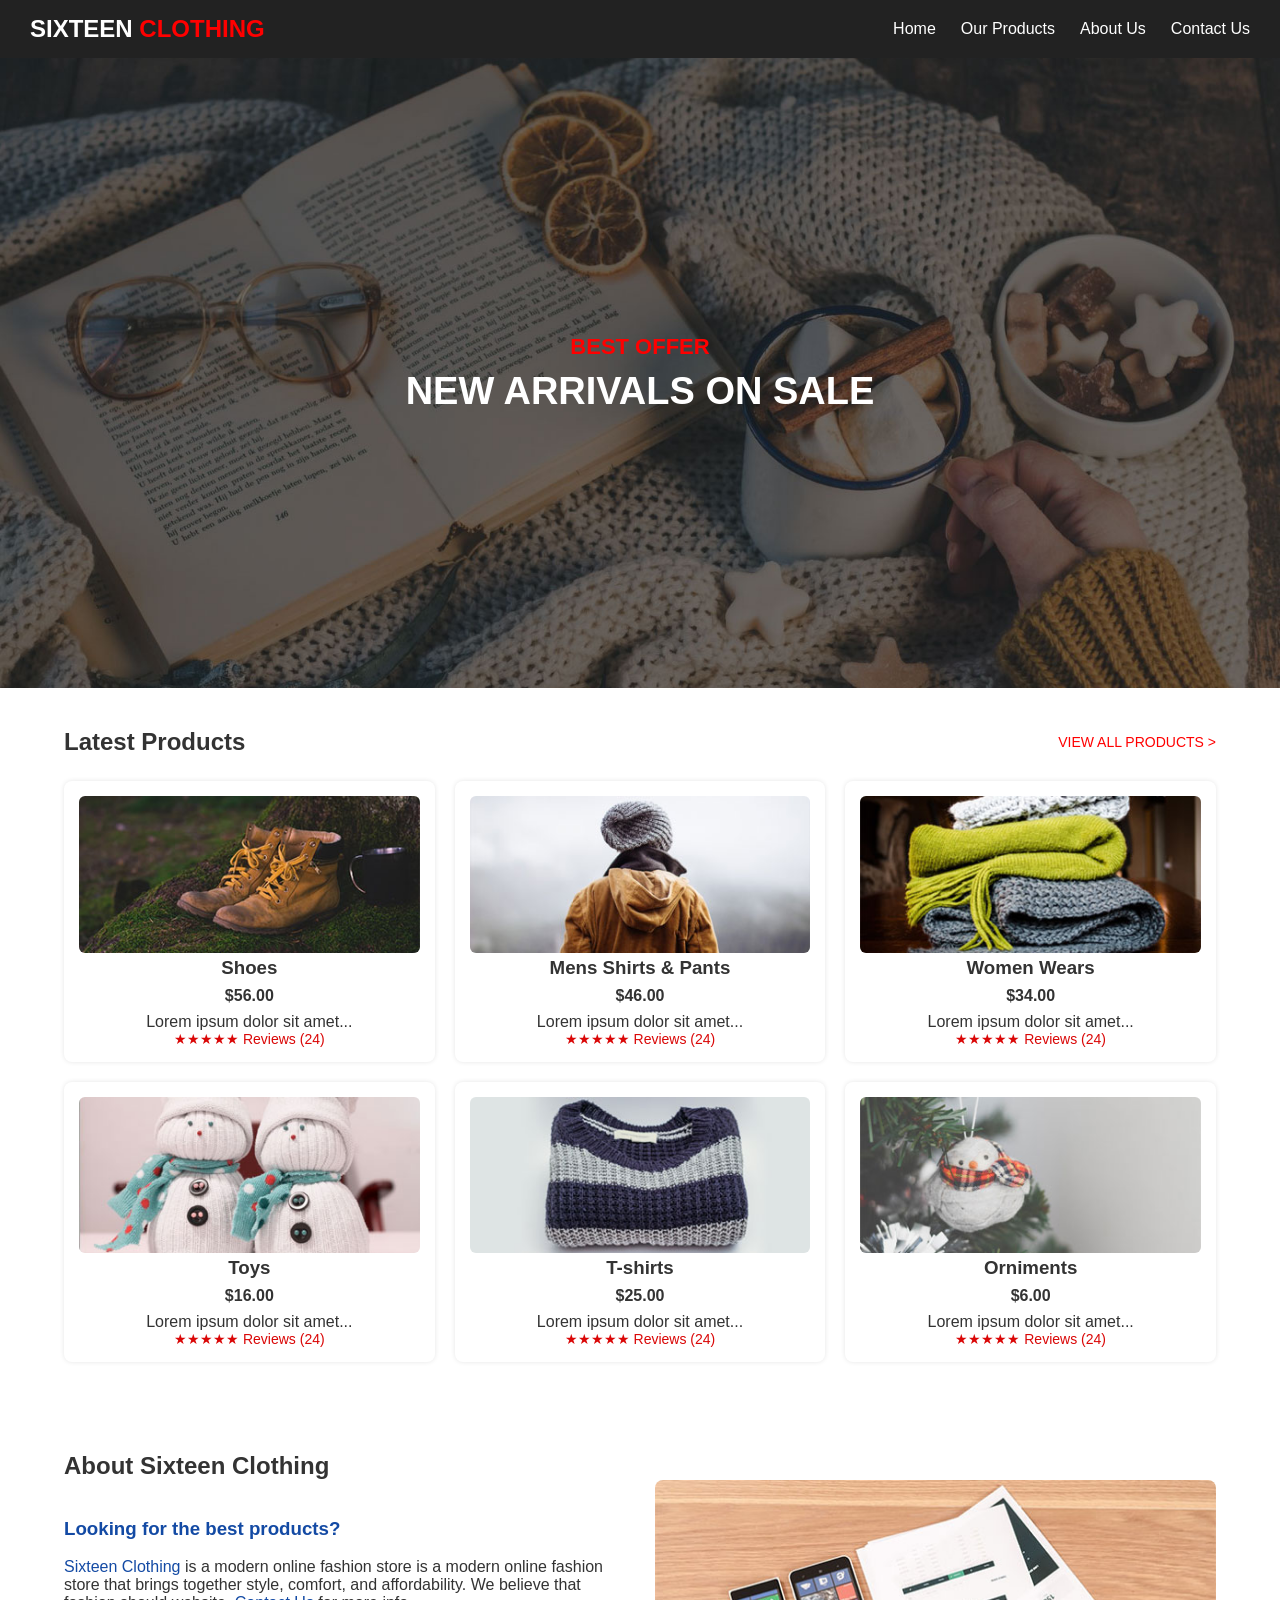
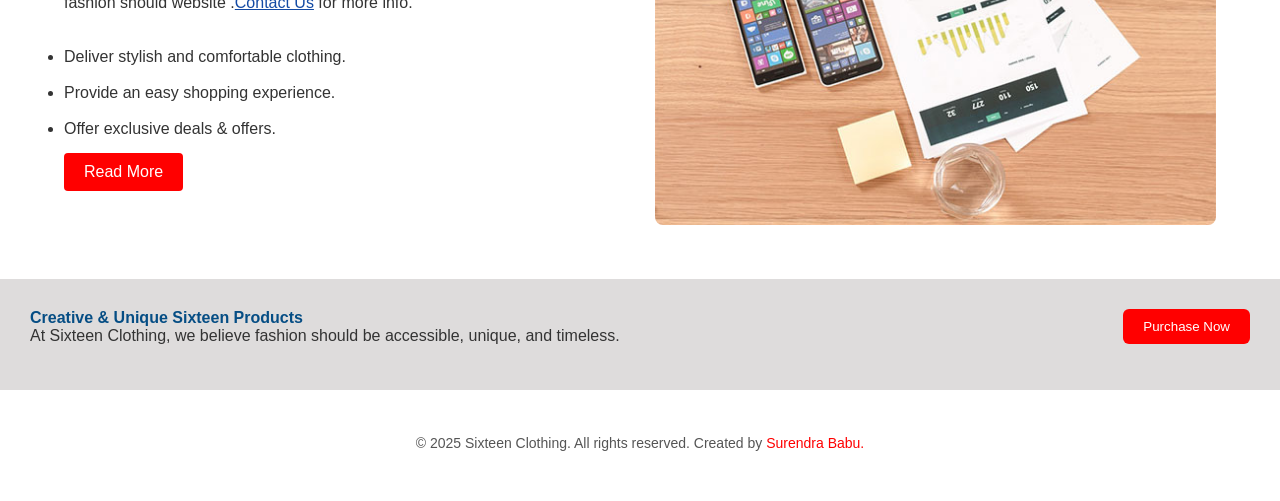
==== index.html @ 778c57d0 "project" ====
<!DOCTYPE html>
<html lang="en">
<head>
  <meta charset="UTF-8" />
  <meta name="viewport" content="width=device-width, initial-scale=1.0"/>
  <title>Ecommerce Project</title>
  <link rel="icon" type="image/x-icon" href="./Project images/logo.png">
  <link rel="stylesheet" href="index.css">
</head>
<body>
  <!-- Navbar -->
  <header class="navbar">
    <div class="container">
      <a href="#" class="logo">SIXTEEN <span style="color: red;">CLOTHING</span></a>
      <nav>
        <ul class="nav-links">
          <li><a href="index.html">Home</a></li>
          <li><a href="#our-products">Our Products</a></li>
          <li><a href="./about.html">About Us</a></li>
          <li><a href="./touch.html">Contact Us</a></li>
        </ul>
      </nav>
    </div>
  </header>

  <!-- Hero Section -->
  <section class="hero-slider">
    <div class="slide active" style="background-image: url('./Project images/big.jpg');">
      <div class="overlay">
        <h3 class="item1-text1">BEST OFFER</h3>
        <h1 class="item1-text2">NEW ARRIVALS ON SALE</h1>
      </div>
    </div>
  </section>

  <!-- Latest Products -->
  <section class="products">
    <div class="latest-view">
      <h2>Latest Products</h2>
      <a href="#" class="view-all">VIEW ALL PRODUCTS ></a>
    </div>

    <div class="cards" id="our-products">
      <div class="card">
        <a href="./shoes.html">
        <img src="./Project images/img1.jpg" alt=""></a>
        <h3>Shoes</h3>
        <p class="price">$56.00</p>
        <p>Lorem ipsum dolor sit amet...</p>
        <p class="review">★★★★★ Reviews (24)</p>
      </div>

      <div class="card">
        <a href="./mens.html">
        <img src="./Project images/product_02.jpg" alt=""></a>
        <h3>Mens Shirts & Pants</h3>
        <p class="price">$46.00</p>
        <p>Lorem ipsum dolor sit amet...</p>
        <p class="review">★★★★★ Reviews (24)</p>
      </div>

      <div class="card">
        <a href="./women.html">
        <img src="./Project images/product_03.jpg" alt=""></a>
        <h3>Women Wears</h3>
        <p class="price">$34.00</p>
        <p>Lorem ipsum dolor sit amet...</p>
        <p class="review">★★★★★ Reviews (24)</p>
      </div>

      <div class="card">
        <a href="./jewellries.html">
        <img src="./Project images/product_04.jpg" alt=""></a>
        <h3>Toys</h3>
        <p class="price">$16.00</p>
        <p>Lorem ipsum dolor sit amet...</p>
        <p class="review">★★★★★ Reviews (24)</p>
      </div>

      <div class="card">
        <a href="./jacket.html">
        <img src="./Project images/product_05.jpg" alt=""></a>
        <h3>T-shirts</h3>
        <p class="price">$25.00</p>
        <p>Lorem ipsum dolor sit amet...</p>
        <p class="review">★★★★★ Reviews (24)</p>
      </div>

      <div class="card">
        <img src="./Project images/product_06.jpg" alt="">
        <h3>Orniments</h3>
        <p class="price">$6.00</p>
        <p>Lorem ipsum dolor sit amet...</p>
        <p class="review">★★★★★ Reviews (24)</p>
      </div>
    </div>
  </section>

  <!-- About Section -->
  <section class="about">
    <h2>About Sixteen Clothing</h2>
    <div class="about-content">
      <div class="text">
                <h3 style="color: rgb(19, 74, 164);">Looking for the best products?</h3><br>
        <p><span style="color: rgb(19, 74, 164);">Sixteen Clothing</span> is a modern online fashion store is a modern online fashion store
        that brings together style, comfort, and affordability. We believe that fashion should website .<span><a href="" style="color:  rgb(19, 74, 164);;">Contact Us</a></span> for more info.</p><br><br>
        <ul>
          <li>Deliver stylish and comfortable clothing.</li><br>
          <li>Provide an easy shopping experience.</li><br>
          <li>Offer exclusive deals & offers.</li>
        </ul>
        <a href="#" class="btn">Read More</a>
      </div>
      <div class="image">
        <img src="./Project images/feature-image.jpg" alt="About Image">
      </div>
    </div>
  </section>

  <!-- Footer -->
  <footer class="end">
    <div class="footer-top">
      <p><b style="color: rgb(5, 77, 132);">Creative & Unique Sixteen Products</b><br>
      At Sixteen Clothing, we believe fashion should be accessible, unique, and timeless.</p>
      <button class="btn2">Purchase Now</button>
    </div>
</footer>
 <p class="foot">&copy; 2025 Sixteen Clothing. All rights reserved. Created by <span style="color: red; text-align: center; margin:;">Surendra Babu.</span></p>

  <script src="script.js"></script>
</body>
</html>
---- index.css ----
* {
  margin: 0;
  padding: 0;
  box-sizing: border-box;
}
body {
  font-family: Arial, sans-serif;
  color: #333;
  background: #fff;
}

/* Navbar */
.navbar {
  background: #222;
  padding: 15px 30px;
}
.container {
  display: flex;
  align-items: center;
  justify-content: space-between;
}
.logo {
  font-size: 24px;
  font-weight: bold;
  color: #fff;
  text-decoration: none;
}
.nav-links {
  display: flex;
  list-style: none;
}
.nav-links li {
  margin-left: 25px;
}
.nav-links a {
  color: white;
  text-decoration: none;
  transition: 0.3s;
}
.nav-links a:hover {
  color: red;
}

/* Hero */
.hero-slider {
  position: relative;
  width: 100%;
  height: 70vh;
  background: #000;
}
.slide {
  width: 100%;
  height: 100%;
  background-size: cover;
  background-position: center;
  display: flex;
  align-items: center;
  justify-content: center;
}
.overlay {
  text-align: center;
}
.item1-text1 {
  font-size: 22px;
  font-weight: bold;
  color: red;
}
.item1-text2 {
  font-size: 38px;
  font-weight: bold;
  color: white;
  margin-top: 10px;
}

/* Products */
.products {
  padding: 40px 5%;
}
.latest-view {
  display: flex;
  justify-content: space-between;
  align-items: center;
  margin-bottom: 25px;
}
.latest-view h2 {
  font-size: 24px;
}
.view-all {
  color: red;
  font-size: 14px;
  text-decoration: none;
}
.cards {
  display: grid;
  grid-template-columns: repeat(auto-fit, minmax(250px, 1fr));
  gap: 20px;
}
.card {
  text-align: center;
  padding: 15px;
  box-shadow: 0px 0px 5px rgba(0,0,0,0.1);
  border-radius: 8px;
  transition: 0.3s;
  background: #fff;
}
.card:hover {
  border: 1px solid red;
  transform: translateY(-5px);
}
.card img {
  width: 100%;
  border-radius: 6px;
}
.price {
  font-weight: bold;
  margin: 8px 0;
}
.review {
  color: #da0707;
  font-size: 14px;
}

/* About */
.about {
  padding: 50px 5%;
}
.about-content {
  display: flex;
  flex-wrap: wrap;
  gap: 30px;
  align-items: center;
}
.about .text {
  flex: 1 1 350px;
}
.about .image {
  flex: 1 1 350px;
}
.about img {
  width: 100%;
  border-radius: 8px;
}
.btn {
  display: inline-block;
  margin-top: 15px;
  padding: 10px 20px;
  background: red;
  color: #fff;
  border-radius: 4px;
  text-decoration: none;
}

/* Footer */
.end {
  background: #dedcdc;
  spacing: 30px;
  padding: 30px;
}
.btn2 {
  /* margin-top: 10px; */
  padding: 10px 20px;
  background: red;
  color: #fff;
  border: none;
  border-radius: 6px;
  cursor: pointer;
}
.foot {
  margin-top: 45px;
  font-size: 14px;
  color: #555;
  margin-bottom: 50px;
  text-align: center;
}

/* Responsive */
/* @media (max-width: 992px) {
  .hero-slider { height: 50vh; }
  .item1-text2 { font-size: 28px; }
}
@media (max-width: 768px) {
  .container { flex-direction: column; }
  .nav-links { flex-direction: column; margin-top: 10px; }
}
@media (max-width: 600px) {
  .hero-slider { height: 40vh; }
  .item1-text1 { font-size: 18px; }
  .item1-text2 { font-size: 22px; }
} */
.cards {
  display: grid;
  gap: 20px;
}

/* Desktop / Laptop → 3 cards per row */
@media (min-width: 992px) {
  .cards {
    grid-template-columns: repeat(3, 1fr);
  }
}

/* Tablet → 2 cards per row */
@media (min-width: 600px) and (max-width: 991px) {
  .cards {
    grid-template-columns: repeat(2, 1fr);
  }
}

/* Mobile → 1 card per row */
@media (max-width: 768px) {
  .cards {
    grid-template-columns: repeat(3, 1fr);
  }
}
.foot{
    margin-top: 45px;
    font-size: 14px;
    color: #555;
    margin-bottom: 50px;
    text-align: center;
}
.footer-top {
  display: flex;
  justify-content: space-between; /* pushes text left, button right */
  align-items: center;           /* vertically center */
  gap: 20px;
  flex-wrap: wrap;               /* for mobile, text and button will stack */
  margin-bottom: 15px;
}

.footer-top p {
  flex: 1;  /* text takes available space */
  margin: 0;
    
}

.btn2 {
  padding: 10px 20px;
  background: red;
  color: #fff;
  border: none;
  border-radius: 6px;
  cursor: pointer;
}
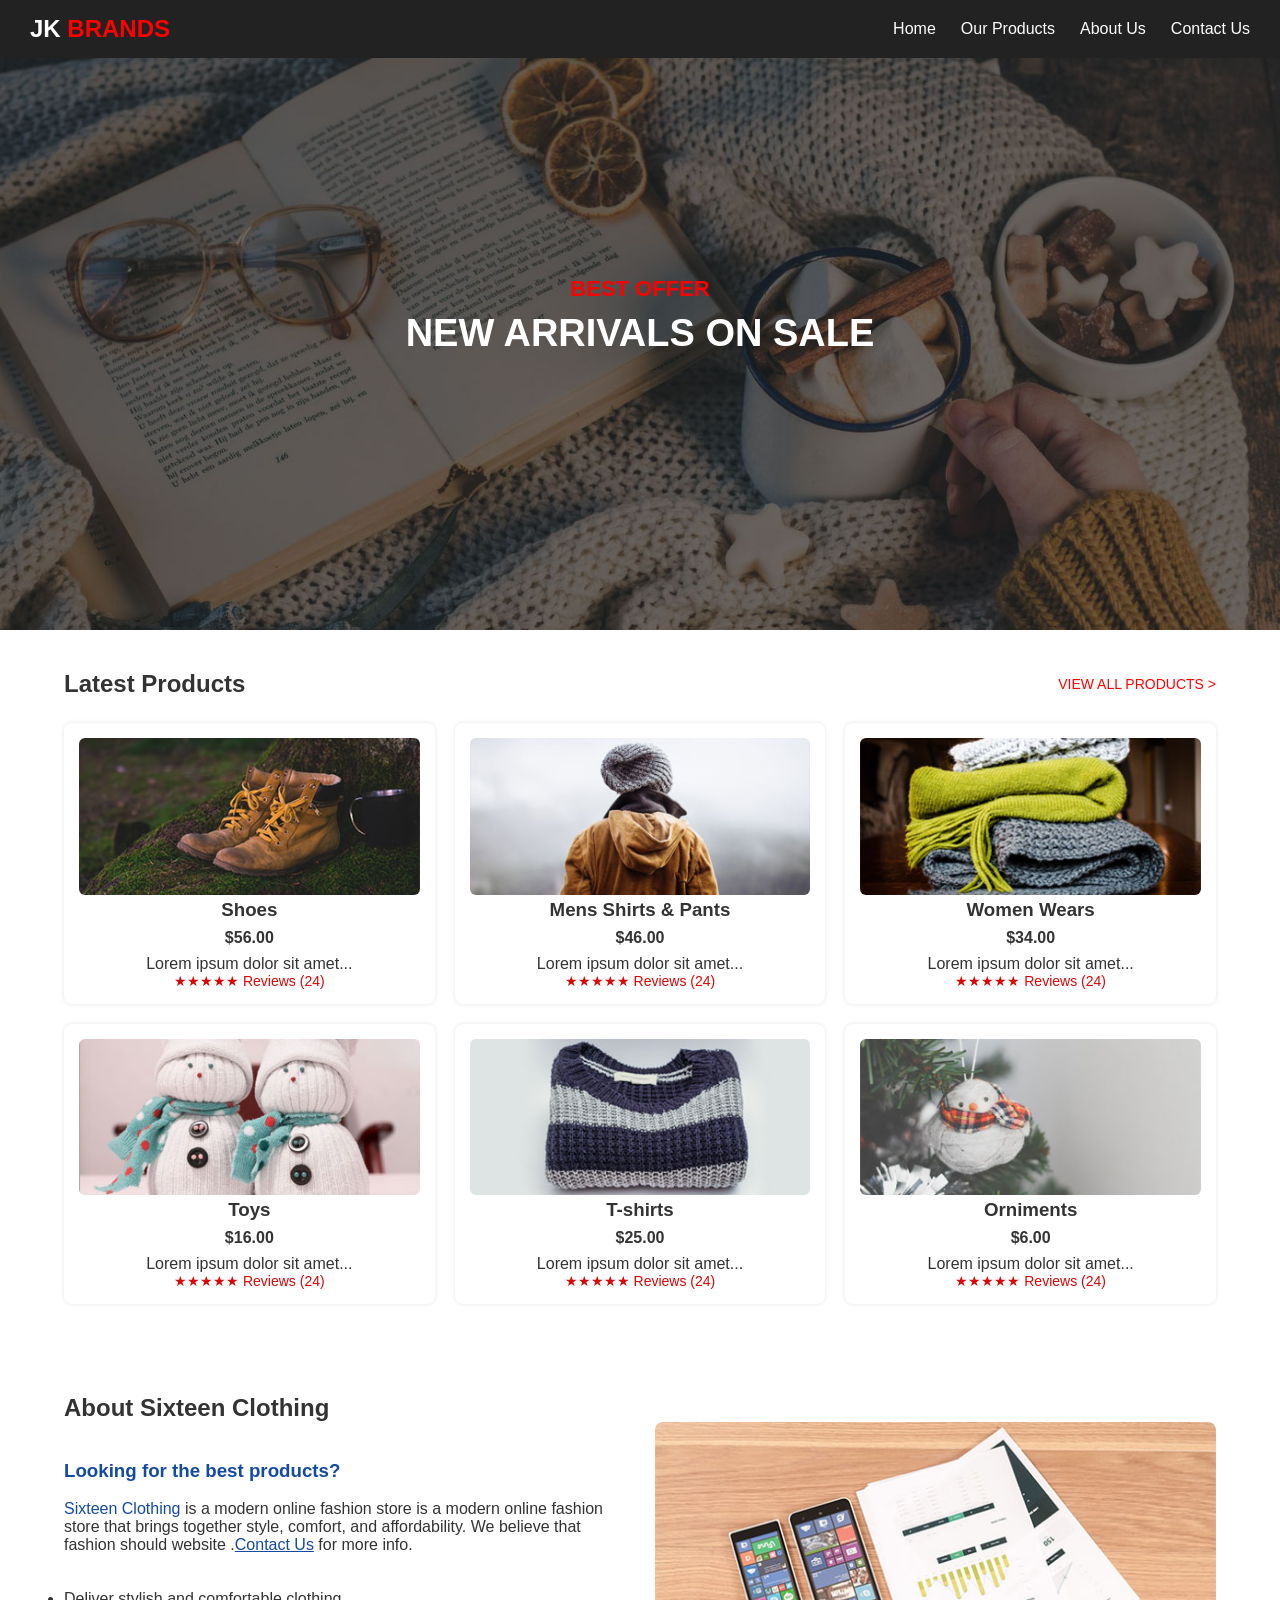
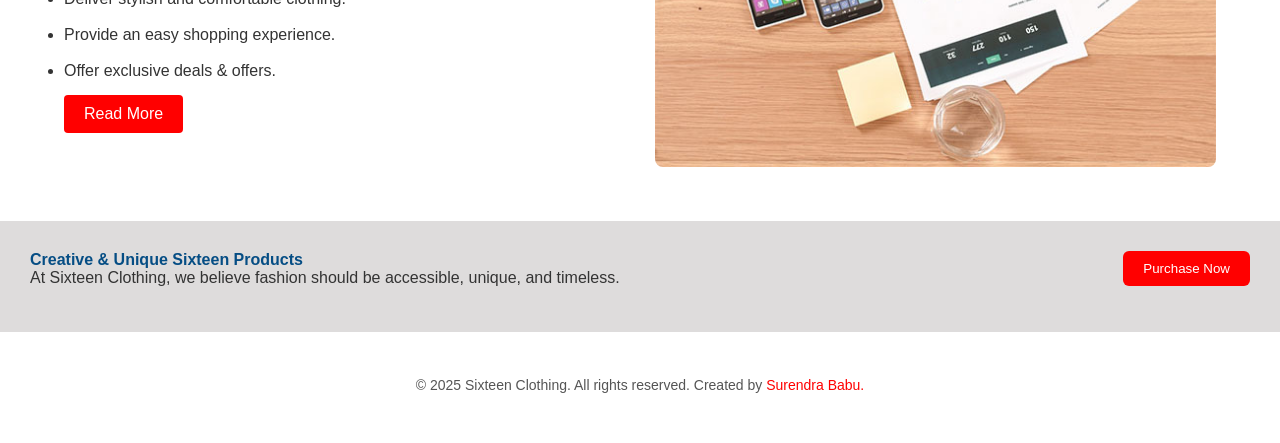
==== commit 06d44463: "Update index.html" ====
--- a/index.html
+++ b/index.html
@@ -11,7 +11,7 @@
   <!-- Navbar -->
   <header class="navbar">
     <div class="container">
-      <a href="#" class="logo">SIXTEEN <span style="color: red;">CLOTHING</span></a>
+      <a href="#" class="logo">JK <span style="color: red;">BRANDS</span></a>
       <nav>
         <ul class="nav-links">
           <li><a href="index.html">Home</a></li>
--- a/index.css
+++ b/index.css
@@ -13,6 +13,11 @@
 .navbar {
   background: #222;
   padding: 15px 30px;
+  position: fixed;
+  top: 0;
+  left: 0;
+  right: 0;
+  z-index: 1000;
 }
 .container {
   display: flex;
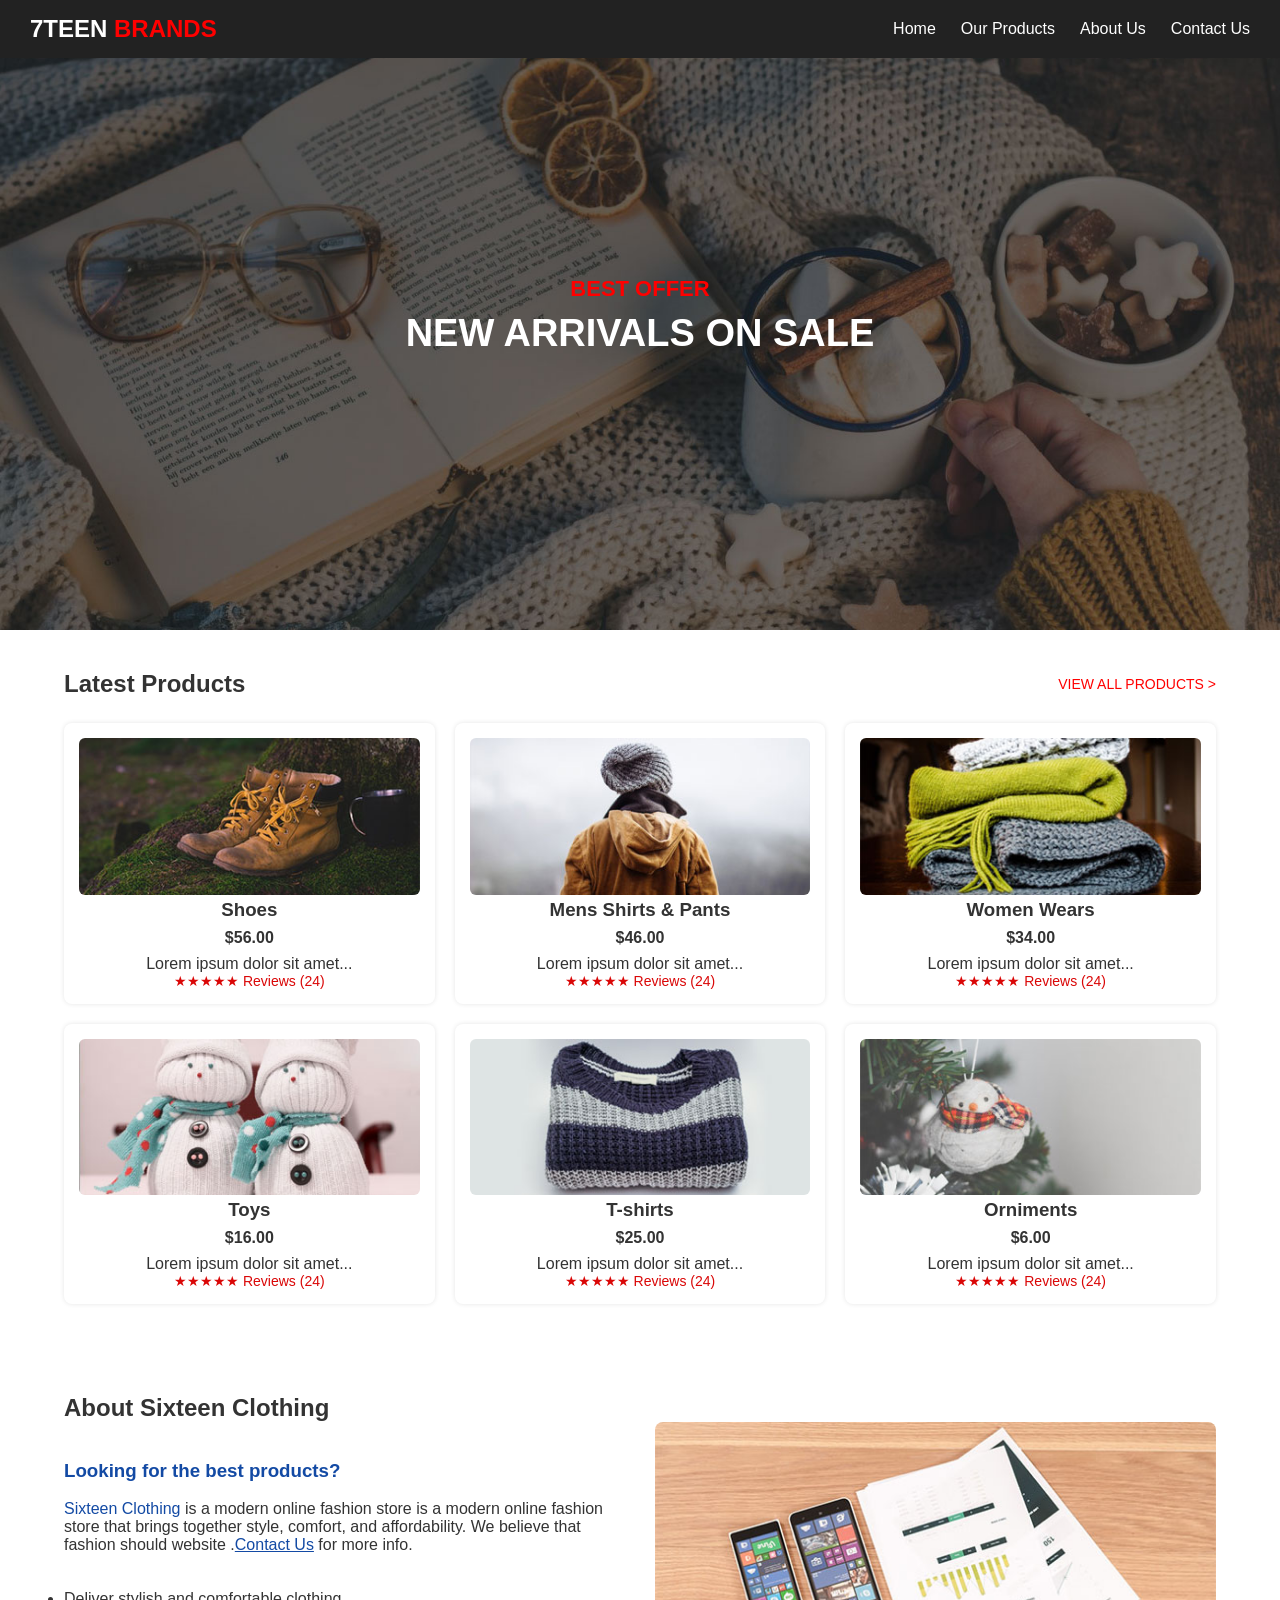
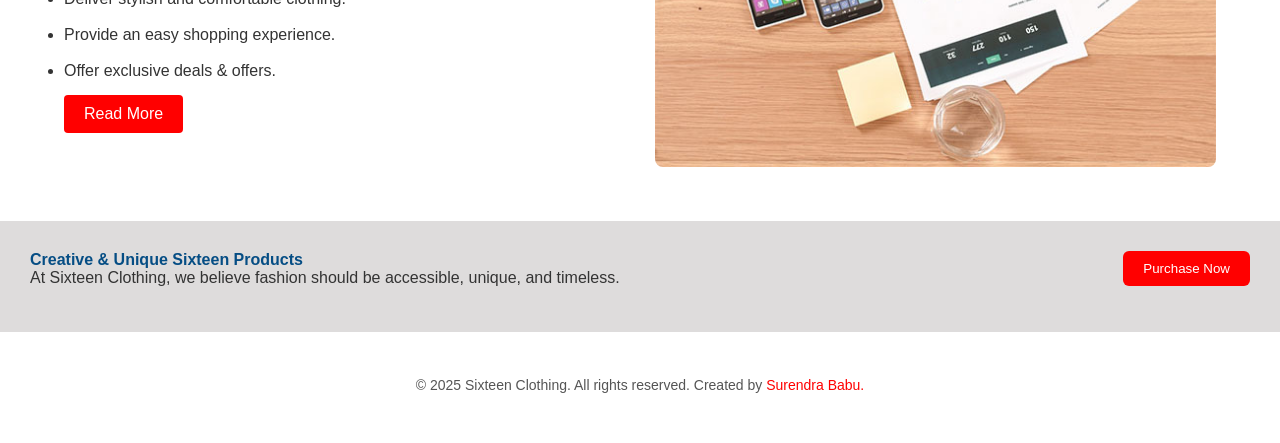
==== commit 2594be9e: "Update navbar links and logo text" ====
--- a/index.html
+++ b/index.html
@@ -11,11 +11,11 @@
   <!-- Navbar -->
   <header class="navbar">
     <div class="container">
-      <a href="#" class="logo">JK <span style="color: red;">BRANDS</span></a>
+      <a href="#" class="logo">7TEEN <span style="color: red;">BRANDS</span></a>
       <nav>
         <ul class="nav-links">
           <li><a href="index.html">Home</a></li>
-          <li><a href="#our-products">Our Products</a></li>
+          <li><a href="our-products">Our Products</a></li>
           <li><a href="./about.html">About Us</a></li>
           <li><a href="./touch.html">Contact Us</a></li>
         </ul>
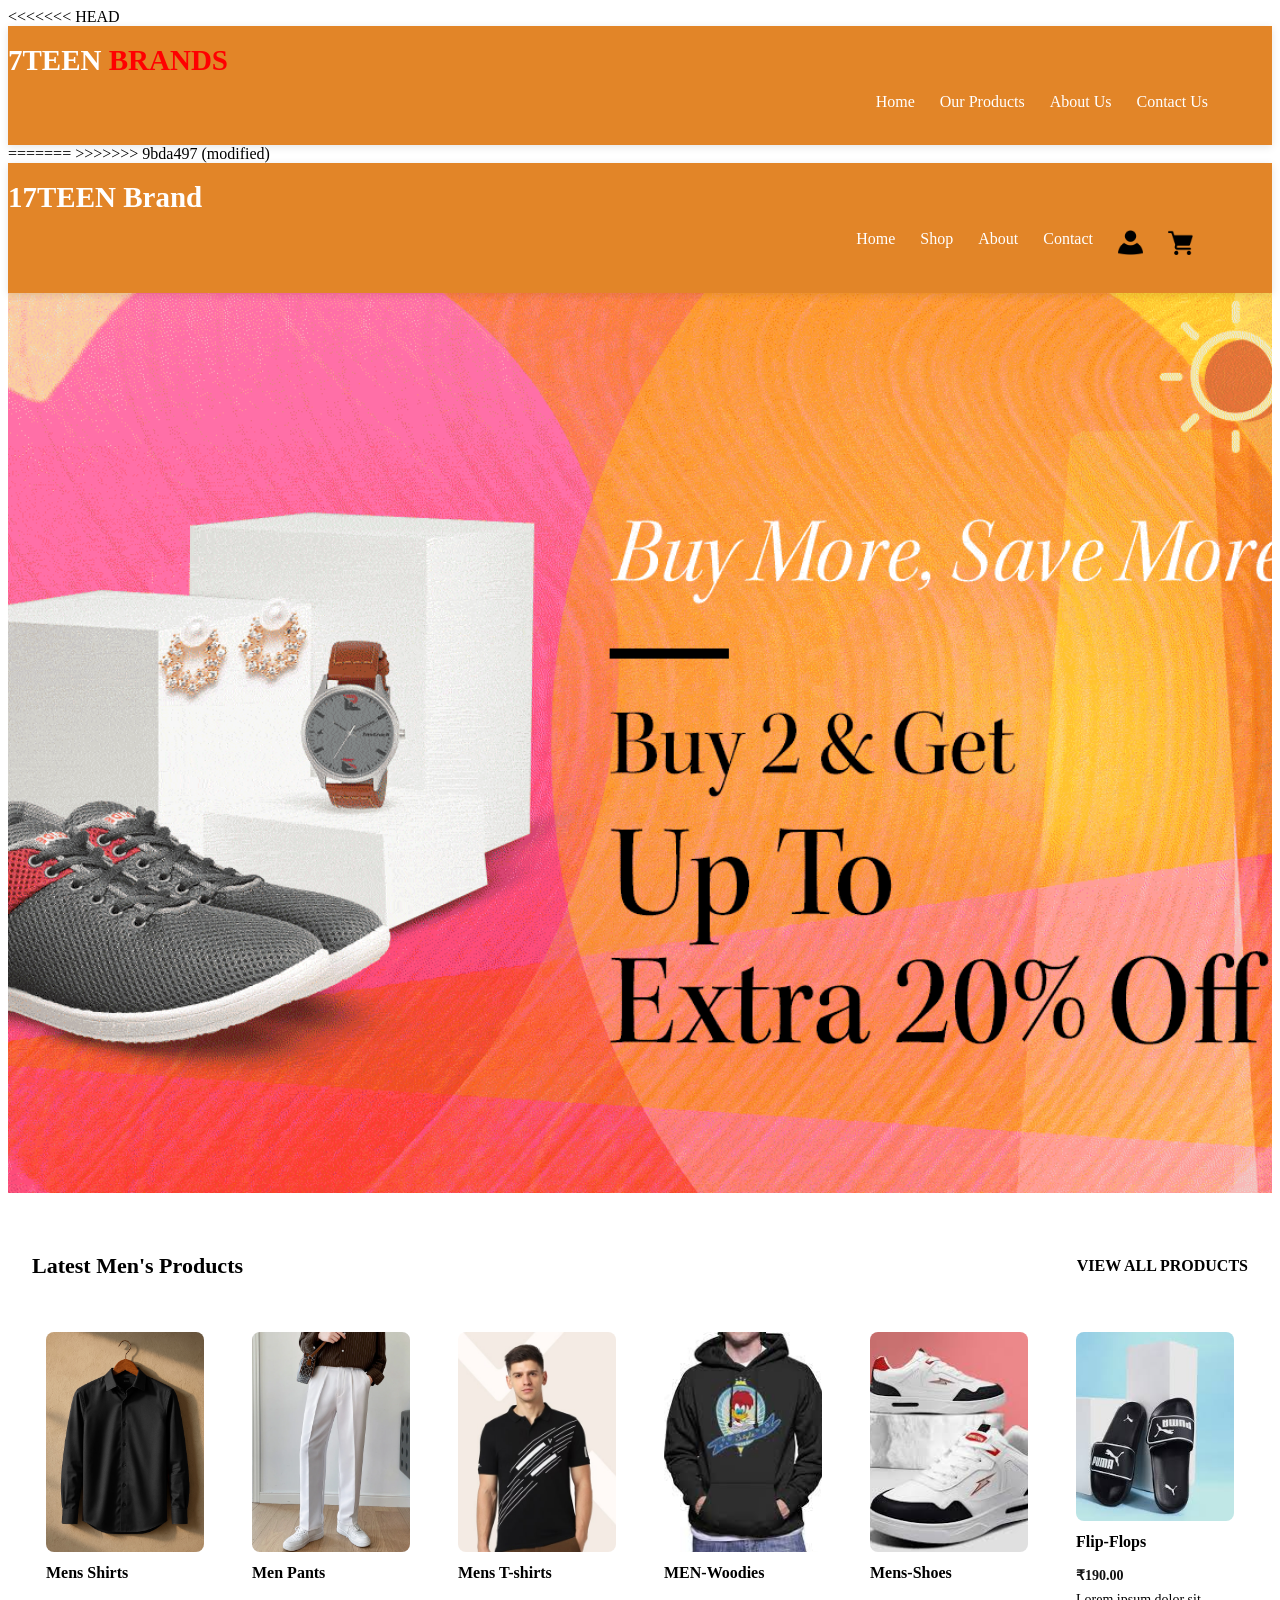
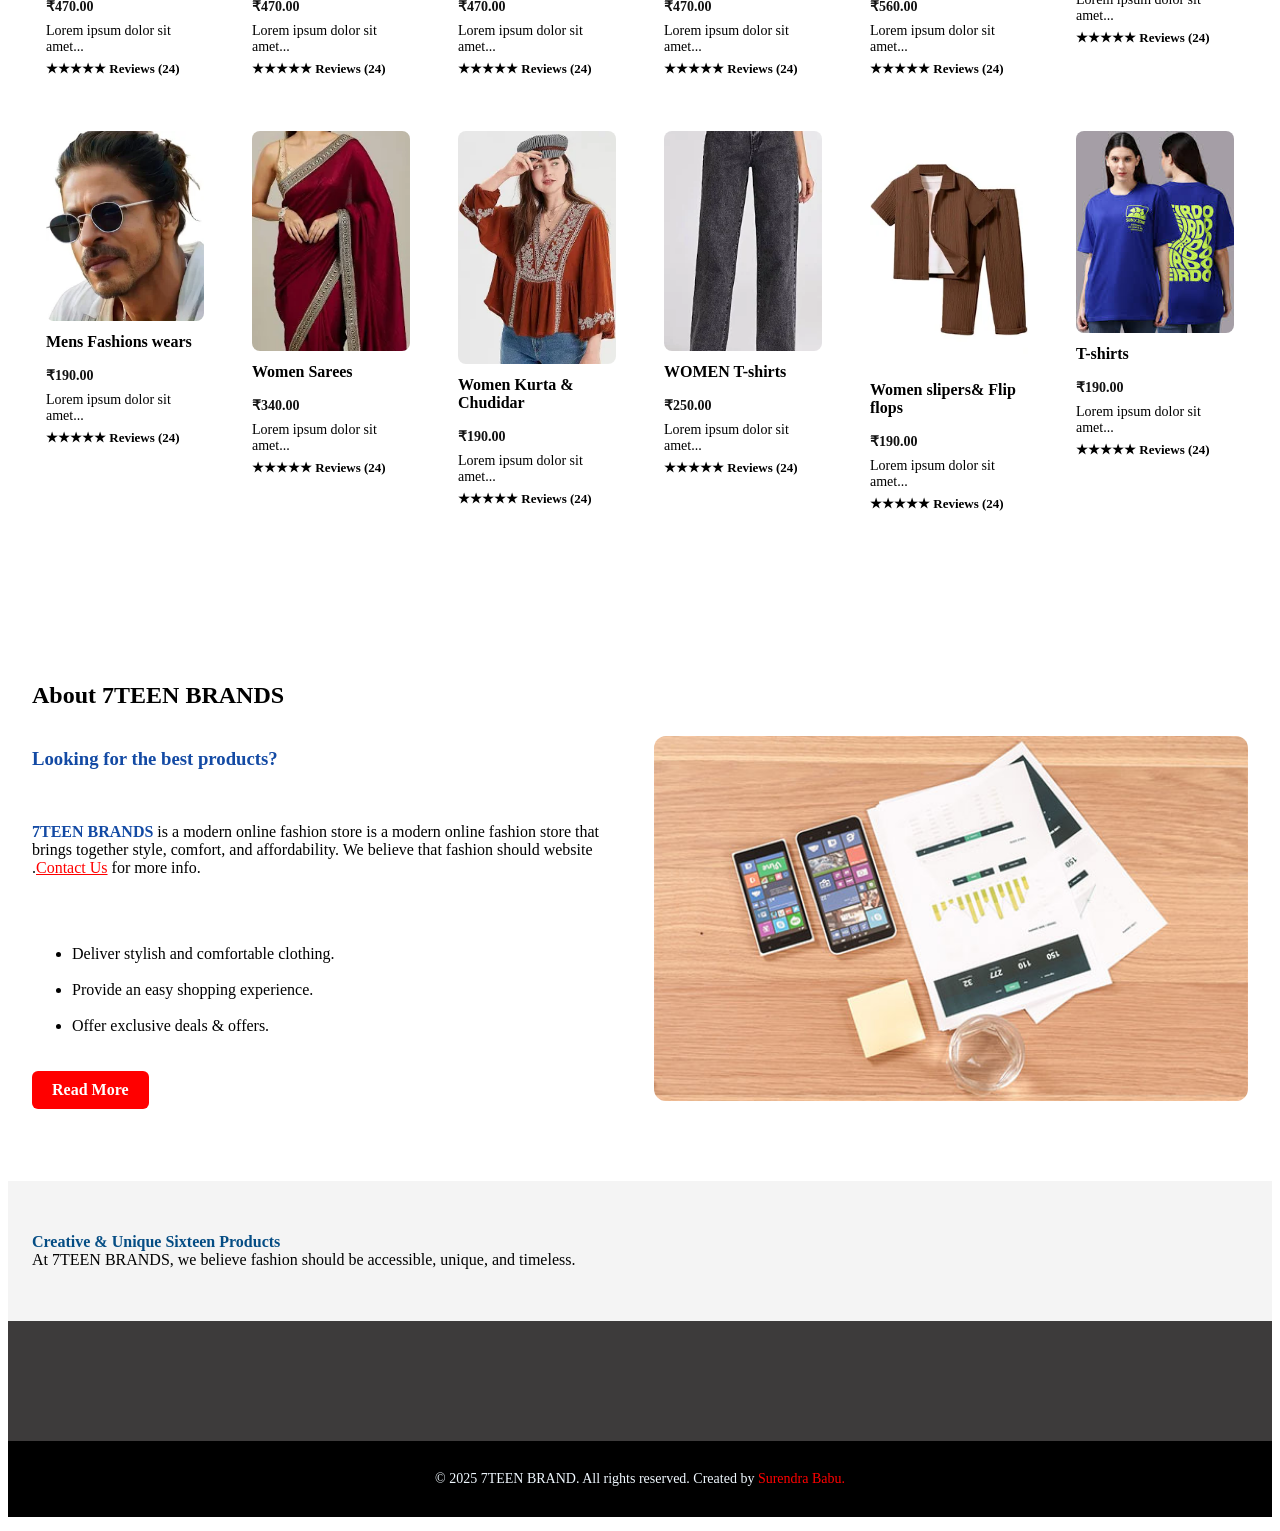
==== commit b386cf7b: "gitcommit" ====
--- a/index.html
+++ b/index.html
@@ -1,12 +1,14 @@
 <!DOCTYPE html>
 <html lang="en">
+
 <head>
   <meta charset="UTF-8" />
-  <meta name="viewport" content="width=device-width, initial-scale=1.0"/>
-  <title>Ecommerce Project</title>
+  <meta name="viewport" content="width=device-width, initial-scale=1" />
+  <title>17TEEN BRAND WEARS</title>
   <link rel="icon" type="image/x-icon" href="./Project images/logo.png">
   <link rel="stylesheet" href="index.css">
 </head>
+<<<<<<< HEAD
 <body>
   <!-- Navbar -->
   <header class="navbar">
@@ -15,101 +17,217 @@
       <nav>
         <ul class="nav-links">
           <li><a href="index.html">Home</a></li>
-          <li><a href="our-products">Our Products</a></li>
+          <li><a href="#our-products">Our Products</a></li>
           <li><a href="./about.html">About Us</a></li>
           <li><a href="./touch.html">Contact Us</a></li>
         </ul>
       </nav>
     </div>
   </header>
-
-  <!-- Hero Section -->
+=======
+>>>>>>> 9bda497 (modified)
+
+<body>
+
+
+  <nav class="navbar">
+    <div class="container">
+      <a href="./index.html" class="logo" style="font-family: Georgia, 'Times New Roman', Times, serif;">17TEEN
+      <span style="color: rgb(255, 254, 254);">  Brand</span></a>
+
+      <ul class="nav-links" id="primary-navigation">
+        <li><a href="./index.html">Home</a></li>
+        <li><a href="#our-products">Shop</a></li>
+        <li><a href="./about.html">About</a></li>
+        <li><a href="./touch.html">Contact</a></li>
+        <li><a href="#"><img src="./Project images/user.png" width="25" class="log" alt="user"></a></li>
+        <li>
+          <a href="./cart.html">
+            <img src="./Project images/grocery-store.png" width="25" class="log" alt="cart">
+            <ul id="cart-items"></ul>
+        
+          </a>
+        </li>
+
+     
+    </div>
+  </nav>
+
+  <nav class="navbar2">
+    <div class="container" style="position: absolute;">
+    <marquee>
+        <ul class="nav-links">
+
+          <li><a>Today's Deal</a></li>
+          <li><a>Mens wear</a></li>
+          <li><a>Womens wear</a></li>
+          <li><a>Festival collections</a></li>
+          <li><a>Customer service</a></li>
+          
+
+
+        </ul>
+
+      </marquee>
+    </div>
+  </nav>
+
+  <!-- Modern marquee (row-wise single-line, pause on hover) -->
   <section class="hero-slider">
-    <div class="slide active" style="background-image: url('./Project images/big.jpg');">
-      <div class="overlay">
-        <h3 class="item1-text1">BEST OFFER</h3>
-        <h1 class="item1-text2">NEW ARRIVALS ON SALE</h1>
-      </div>
-    </div>
+
+    <div class="slide" style="background-image: url('./childwear/w3.gif');"></div>
   </section>
+
 
   <!-- Latest Products -->
   <section class="products">
     <div class="latest-view">
-      <h2>Latest Products</h2>
-      <a href="#" class="view-all">VIEW ALL PRODUCTS ></a>
-    </div>
-
-    <div class="cards" id="our-products">
-      <div class="card">
-        <a href="./shoes.html">
-        <img src="./Project images/img1.jpg" alt=""></a>
-        <h3>Shoes</h3>
-        <p class="price">$56.00</p>
-        <p>Lorem ipsum dolor sit amet...</p>
-        <p class="review">★★★★★ Reviews (24)</p>
-      </div>
-
-      <div class="card">
-        <a href="./mens.html">
-        <img src="./Project images/product_02.jpg" alt=""></a>
-        <h3>Mens Shirts & Pants</h3>
-        <p class="price">$46.00</p>
-        <p>Lorem ipsum dolor sit amet...</p>
-        <p class="review">★★★★★ Reviews (24)</p>
-      </div>
-
-      <div class="card">
-        <a href="./women.html">
-        <img src="./Project images/product_03.jpg" alt=""></a>
-        <h3>Women Wears</h3>
-        <p class="price">$34.00</p>
-        <p>Lorem ipsum dolor sit amet...</p>
-        <p class="review">★★★★★ Reviews (24)</p>
-      </div>
-
-      <div class="card">
-        <a href="./jewellries.html">
-        <img src="./Project images/product_04.jpg" alt=""></a>
-        <h3>Toys</h3>
-        <p class="price">$16.00</p>
-        <p>Lorem ipsum dolor sit amet...</p>
-        <p class="review">★★★★★ Reviews (24)</p>
-      </div>
-
-      <div class="card">
-        <a href="./jacket.html">
-        <img src="./Project images/product_05.jpg" alt=""></a>
+      <h2>Latest Men's Products</h2>
+      <a href="#" class="view-all">VIEW ALL PRODUCTS</a>
+    </div>
+
+
+    <!-- MENS WEAR -->
+    <div class="cards" id="our-products" >
+      <div class="card" onclick="cart2()" data-id="1" data-name="Mens shirts" data-price="470" data-text="checkit cart">
+        <!-- <a href="./mens.html"> -->
+        <img src="./mens wear/m21.jpg" alt=""></a>
+        <h3>Mens Shirts</h3>
+        <p class="price">₹470.00</p>
+        <p>Lorem ipsum dolor sit amet...</p>
+        <p class="review">★★★★★ Reviews (24)</p>
+        
+ 
+      </div>
+
+      <div class="card" onclick="cart3()">
+        <!-- <a href="./mens.html"> -->
+        <img src="./mens wear/37.webp" alt=""></a>
+        <h3>Men Pants</h3>
+        <p class="price">₹470.00</p>
+        <p>Lorem ipsum dolor sit amet...</p>
+        <p class="review">★★★★★ Reviews (24)</p>
+      
+      </div>
+      <div class="card" onclick="cart4()">
+        <!-- <a href="./mens.html"> -->
+        <img src="./mens wear/t10.jpg" alt=""></a>
+        <h3>Mens T-shirts</h3>
+        <p class="price">₹470.00</p>
+        <p>Lorem ipsum dolor sit amet...</p>
+        <p class="review">★★★★★ Reviews (24)</p>
+ 
+
+      </div>
+      <div class="card" onclick="cart5()">
+        <!-- <a href="./mens.html"> -->
+        <img src="./mens wear/w10.jpg" alt=""></a>
+        <h3>MEN-Woodies</h3>
+        <p class="price">₹470.00</p>
+        <p>Lorem ipsum dolor sit amet...</p>
+        <p class="review">★★★★★ Reviews (24)</p>
+      
+
+      </div>
+      <div class="card" onclick="cart8()" id="cart1" style="size-adjust: initial;">
+        <!-- <a href="./shoes.html"> -->
+        <img src="./shoes wear/images (1).jpeg" alt=""></a>
+        <h3>Mens-Shoes</h3>
+        <p class="price">₹560.00</p>
+        <p>Lorem ipsum dolor sit amet...</p>
+        <p class="review">★★★★★ Reviews (24)</p>
+       
+      </div>
+      <div class="card" onclick="cart()">
+
+        <img src="./Flip-flops/images (1).jpeg" alt="" width="100px" onclick="cart9()"></a>
+        <h3>Flip-Flops</h3>
+        <p class="price">₹190.00</p>
+        <p>Lorem ipsum dolor sit amet...</p>
+        <p class="review">★★★★★ Reviews (24)</p>
+    
+      </div>
+      <div class="card" onclick="cart11()">
+
+        <img src="./childwear/s20.webp" alt="" width="100px"></a>
+        <h3>Mens Fashions wears</h3>
+        <p class="price">₹190.00</p>
+        <p>Lorem ipsum dolor sit amet...</p>
+        <p class="review">★★★★★ Reviews (24)</p>
+     
+      </div>
+
+
+
+      <!--WOMENS WEAR  -->
+      <div class="card" onclick="cart13()">
+        <!-- <a href="./women.html"> -->
+        <img src="./childwear/sr1.webp" alt=""></a>
+        <h3>Women Sarees</h3>
+        <p class="price">₹340.00</p>
+        <p>Lorem ipsum dolor sit amet...</p>
+        <p class="review">★★★★★ Reviews (24)</p>
+    
+      </div>
+
+      <div class="card" onclick="cart14()">
+        <!-- <a href="./jewellries.html"> -->
+        <img src="./childwear/wt1.webp" alt="" width="100px"></a>
+        <h3>Women Kurta & Chudidar</h3>
+        <p class="price">₹190.00</p>
+        <p>Lorem ipsum dolor sit amet...</p>
+        <p class="review">★★★★★ Reviews (24)</p>
+       
+      </div>
+
+      <div class="card" onclick="cart15()">
+        <!-- <a href="./jacket.html"> -->
+        <img src="./childwear/wg1.webp" alt=""></a>
+        <h3>WOMEN T-shirts</h3>
+        <p class="price">₹250.00</p>
+        <p>Lorem ipsum dolor sit amet...</p>
+        <p class="review">★★★★★ Reviews (24)</p>
+      
+      </div>
+      <div class="card" onclick="cart16()">
+        <!-- <a href="./jewellries.html"> -->
+        <img src="./childwear/c1.webp" alt="" width="100px"></a>
+        <h3>Women slipers& Flip flops</h3>
+        <p class="price">₹190.00</p>
+        <p>Lorem ipsum dolor sit amet...</p>
+        <p class="review">★★★★★ Reviews (24)</p>
+       
+      </div>
+      <div class="card" onclick="cart17()">
+        <!-- <a href="./jewellries.html"> -->
+        <img src="./tshirts/images (2).jpeg" alt="" width="100px"></a>
         <h3>T-shirts</h3>
-        <p class="price">$25.00</p>
-        <p>Lorem ipsum dolor sit amet...</p>
-        <p class="review">★★★★★ Reviews (24)</p>
-      </div>
-
-      <div class="card">
-        <img src="./Project images/product_06.jpg" alt="">
-        <h3>Orniments</h3>
-        <p class="price">$6.00</p>
-        <p>Lorem ipsum dolor sit amet...</p>
-        <p class="review">★★★★★ Reviews (24)</p>
-      </div>
-    </div>
+        <p class="price">₹190.00</p>
+        <p>Lorem ipsum dolor sit amet...</p>
+        <p class="review">★★★★★ Reviews (24)</p>
+       
+      </div>
   </section>
+
+
 
   <!-- About Section -->
   <section class="about">
-    <h2>About Sixteen Clothing</h2>
+    <h2 style="font-family: Georgia, 'Times New Roman', Times, serif;">About 7TEEN BRANDS</h2>
     <div class="about-content">
       <div class="text">
-                <h3 style="color: rgb(19, 74, 164);">Looking for the best products?</h3><br>
-        <p><span style="color: rgb(19, 74, 164);">Sixteen Clothing</span> is a modern online fashion store is a modern online fashion store
-        that brings together style, comfort, and affordability. We believe that fashion should website .<span><a href="" style="color:  rgb(19, 74, 164);;">Contact Us</a></span> for more info.</p><br><br>
+        <h3 style="color: rgb(19, 74, 164);">Looking for the best products?</h3><br>
+        <p><span style="color: rgb(19, 74, 164); font-weight: 700;">7TEEN BRANDS</span> is a modern online fashion store
+          is a modern online fashion store
+          that brings together style, comfort, and affordability. We believe that fashion should website .<span><a
+              href="./touch.html" style="color:  rgb(19, 74, 164); color: red;">Contact Us</a></span> for more info.</p>
+        <br><br>
         <ul>
           <li>Deliver stylish and comfortable clothing.</li><br>
           <li>Provide an easy shopping experience.</li><br>
           <li>Offer exclusive deals & offers.</li>
         </ul>
-        <a href="#" class="btn">Read More</a>
+        <a class="btn" onclick="readmore()">Read More</a>
       </div>
       <div class="image">
         <img src="./Project images/feature-image.jpg" alt="About Image">
@@ -121,12 +239,27 @@
   <footer class="end">
     <div class="footer-top">
       <p><b style="color: rgb(5, 77, 132);">Creative & Unique Sixteen Products</b><br>
-      At Sixteen Clothing, we believe fashion should be accessible, unique, and timeless.</p>
-      <button class="btn2">Purchase Now</button>
-    </div>
-</footer>
- <p class="foot">&copy; 2025 Sixteen Clothing. All rights reserved. Created by <span style="color: red; text-align: center; margin:;">Surendra Babu.</span></p>
-
-  <script src="script.js"></script>
+        At 7TEEN BRANDS, we believe fashion should be accessible, unique, and timeless.</p>
+
+    </div>
+  </footer>
+  <div style="background-color: rgb(61, 59, 59); padding-bottom: 100px; padding-top: 20px;">
+
+
+  </div>
+
+  <p class="foot" style="color: aliceblue; background-color: black; margin-top: 0%; padding: 30px;">&copy; 2025 7TEEN
+    BRAND. All rights reserved. Created by <span style="color: red; text-align: center; margin-top: 10px;">Surendra
+      Babu.</span></p>
+
+
+  <script src="main.js">
+
+
+
+
+
+  </script>
 </body>
-</html>
+
+</html>
--- a/index.css
+++ b/index.css
@@ -1,14 +1,25 @@
-* {
-  margin: 0;
-  padding: 0;
-  box-sizing: border-box;
-}
-body {
-  font-family: Arial, sans-serif;
-  color: #333;
-  background: #fff;
-}
-
+
+
+
+
+/* ---------------- NAVBAR ---------------- */
+.navbar {
+  background: rgb(226, 133, 40);
+  padding: 18px 0;
+  width: 100%;
+  position: sticky;
+  top: 0;
+  z-index: 1000;
+  box-shadow: 0 2px 8px rgba(0,0,0,0.1);
+}
+.navbar2{
+   background: linear-gradient(rgb(226, 124, 7),rgb(183, 29, 173),rgb(242, 160, 8)); 
+   color: black;
+
+ 
+}
+
+<<<<<<< HEAD
 /* Navbar */
 .navbar {
   background: #222;
@@ -19,40 +30,63 @@
   right: 0;
   z-index: 1000;
 }
+=======
+>>>>>>> 9bda497 (modified)
 .container {
   display: flex;
   align-items: center;
   justify-content: space-between;
-}
+  width: 90%;
+  margin: auto;
+  flex-wrap: wrap; /* allows wrapping for smaller screens */
+}
+
 .logo {
-  font-size: 24px;
-  font-weight: bold;
   color: #fff;
+  font-size: 29px;
+  font-weight: 700;
   text-decoration: none;
 }
+.log:hover{
+  cursor: pointer;
+  border-radius: 50%;
+  border: 1px solid black;
+  padding: 5px;
+}
+
+/* Navigation links */
 .nav-links {
   display: flex;
   list-style: none;
-}
-.nav-links li {
-  margin-left: 25px;
-}
+  gap: 25px;
+}
+
 .nav-links a {
   color: white;
   text-decoration: none;
+  font-weight: 500;
   transition: 0.3s;
 }
+
 .nav-links a:hover {
-  color: red;
-}
-
-/* Hero */
+  color: black;
+}
+.mar{
+  display: flex;
+ 
+
+}
+
+
+
+/* ---------------- HERO SECTION ---------------- */
 .hero-slider {
-  position: relative;
   width: 100%;
-  height: 70vh;
+  height: 100vh;
   background: #000;
-}
+  overflow: hidden;
+}
+
 .slide {
   width: 100%;
   height: 100%;
@@ -62,189 +96,287 @@
   align-items: center;
   justify-content: center;
 }
+
 .overlay {
+  background-color: rgba(0, 0, 0, 0.4);
+  color: white;
   text-align: center;
-}
+  padding: 40px;
+  border-radius: 10px;
+}
+
 .item1-text1 {
-  font-size: 22px;
+  font-size: 28px;
   font-weight: bold;
+  letter-spacing: 2px;
   color: red;
 }
+
 .item1-text2 {
-  font-size: 38px;
+  font-size: 58px;
   font-weight: bold;
   color: white;
   margin-top: 10px;
 }
 
-/* Products */
-.products {
-  padding: 40px 5%;
-}
-.latest-view {
-  display: flex;
-  justify-content: space-between;
-  align-items: center;
-  margin-bottom: 25px;
-}
-.latest-view h2 {
-  font-size: 24px;
-}
-.view-all {
-  color: red;
-  font-size: 14px;
-  text-decoration: none;
-}
-.cards {
-  display: grid;
-  grid-template-columns: repeat(auto-fit, minmax(250px, 1fr));
-  gap: 20px;
-}
-.card {
-  text-align: center;
-  padding: 15px;
-  box-shadow: 0px 0px 5px rgba(0,0,0,0.1);
-  border-radius: 8px;
-  transition: 0.3s;
-  background: #fff;
-}
-.card:hover {
-  border: 1px solid red;
-  transform: translateY(-5px);
-}
-.card img {
-  width: 100%;
-  border-radius: 6px;
-}
-.price {
-  font-weight: bold;
-  margin: 8px 0;
-}
-.review {
-  color: #da0707;
-  font-size: 14px;
-}
-
-/* About */
-.about {
-  padding: 50px 5%;
-}
-.about-content {
-  display: flex;
-  flex-wrap: wrap;
-  gap: 30px;
-  align-items: center;
-}
-.about .text {
-  flex: 1 1 350px;
-}
-.about .image {
-  flex: 1 1 350px;
-}
-.about img {
-  width: 100%;
-  border-radius: 8px;
-}
 .btn {
   display: inline-block;
-  margin-top: 15px;
+  margin-top: 20px;
   padding: 10px 20px;
   background: red;
   color: #fff;
-  border-radius: 4px;
+  border-radius: 6px;
   text-decoration: none;
-}
-
-/* Footer */
-.end {
-  background: #dedcdc;
-  spacing: 30px;
-  padding: 30px;
-}
-.btn2 {
-  /* margin-top: 10px; */
-  padding: 10px 20px;
-  background: red;
-  color: #fff;
-  border: none;
-  border-radius: 6px;
-  cursor: pointer;
-}
-.foot {
-  margin-top: 45px;
-  font-size: 14px;
-  color: #555;
-  margin-bottom: 50px;
-  text-align: center;
-}
-
-/* Responsive */
-/* @media (max-width: 992px) {
-  .hero-slider { height: 50vh; }
+  font-weight: 600;
+}
+
+/* ---------------- RESPONSIVE ---------------- */
+
+/* 🖥️ Desktop (≥1200px) */
+@media (min-width: 1200px) {
+  .container {
+    flex-wrap: nowrap;
+  }
+  .nav-links {
+    flex-direction: row;
+    justify-content: flex-end;
+  }
+}
+
+/* 💻 Laptop (992px–1199px) */
+@media (min-width: 992px) and (max-width: 1199px) {
+  .nav-links {
+    flex-direction: row;
+    justify-content: flex-end;
+    gap: 20px;
+  }
+  .item1-text2 { font-size: 48px; }
+}
+
+/* 📱 Tablet (600px–991px) */
+@media (min-width: 600px) and (max-width: 991px) {
+  .container {
+    flex-direction: column;
+    align-items: center;
+  }
+  .nav-links {
+    flex-direction: row; /* keep in one line */
+    flex-wrap: wrap; /* allow links to wrap into multiple rows */
+    justify-content: center;
+    margin-top: 10px;
+    gap: 15px;
+  }
+  .item1-text1 { font-size: 22px; }
+  .item1-text2 { font-size: 38px; }
+}
+
+/* 📱 Mobile (≤599px) */
+@media (max-width: 599px) {
+  .container {
+    flex-direction: column;
+    align-items: center;
+  }
+  .nav-links {
+    flex-direction: column; /* stack vertically */
+    align-items: center;
+    margin-top: 12px;
+    gap: 10px;
+  }
+  .logo { font-size: 22px; }
+  .item1-text1 { font-size: 18px; }
   .item1-text2 { font-size: 28px; }
-}
-@media (max-width: 768px) {
-  .container { flex-direction: column; }
-  .nav-links { flex-direction: column; margin-top: 10px; }
-}
-@media (max-width: 600px) {
-  .hero-slider { height: 40vh; }
-  .item1-text1 { font-size: 18px; }
-  .item1-text2 { font-size: 22px; }
-} */
+  .hero-slider { height: 70vh; }
+}
+/* ------------------------- PRODUCTS (cards) ------------------------- */
+.products {
+  padding: 42px 24px;
+  max-width: var(--container-max);
+  margin: 0 auto 40px;
+}
+
+.latest-view {
+  display: flex;
+  align-items: center;
+  justify-content: space-between;
+  gap: 12px;
+  margin-bottom: 20px;
+}
+.latest-view h2 { font-size: 22px; color: var(--text); }
+.view-all { color: var(--accent); font-weight: 700; text-decoration: none; }
+
+/* Cards grid (responsive) */
 .cards {
   display: grid;
   gap: 20px;
-}
-
-/* Desktop / Laptop → 3 cards per row */
-@media (min-width: 992px) {
-  .cards {
-    grid-template-columns: repeat(3, 1fr);
-  }
-}
-
-/* Tablet → 2 cards per row */
-@media (min-width: 600px) and (max-width: 991px) {
-  .cards {
-    grid-template-columns: repeat(2, 1fr);
-  }
-}
-
-/* Mobile → 1 card per row */
-@media (max-width: 768px) {
-  .cards {
-    grid-template-columns: repeat(3, 1fr);
-  }
-}
-.foot{
-    margin-top: 45px;
-    font-size: 14px;
-    color: #555;
-    margin-bottom: 50px;
-    text-align: center;
-}
-.footer-top {
-  display: flex;
-  justify-content: space-between; /* pushes text left, button right */
-  align-items: center;           /* vertically center */
-  gap: 20px;
-  flex-wrap: wrap;               /* for mobile, text and button will stack */
-  margin-bottom: 15px;
-}
-
-.footer-top p {
-  flex: 1;  /* text takes available space */
-  margin: 0;
-    
-}
-
-.btn2 {
-  padding: 10px 20px;
-  background: red;
+  grid-template-columns: repeat(4, 1fr); /* default desktop */
+}
+
+/* Card visuals */
+.card {
+  background: #fff;
+  border-radius: 12px;
+  padding: 14px;
+  box-shadow: var(--card-shadow);
+  transition: transform .22s ease, box-shadow .22s ease;
+  cursor: pointer;
+  overflow: hidden;
+}
+.card:hover { transform: translateY(-6px); box-shadow: 0 20px 48px rgba(16,24,40,0.08); }
+
+.card img {
+  width: 100%;
+  height: 220px;      /* consistent card image height */
+  object-fit: cover;  /* crop nicely while preserving aspect */
+  border-radius: 8px;
+  display: block;
+}
+
+.card h3 {
+  margin-top: 12px;
+  font-size: 16px;
+  color: var(--text);
+}
+
+.card .price {
+  font-weight: 800;
+  margin: 8px 0;
+  color: #111;
+}
+
+.card p { color: var(--muted); font-size: 14px; margin: 6px 0; }
+
+.card .review {
+  color: var(--accent);
+  font-weight: 700;
+  font-size: 13px;
+}
+
+/* ------------------------- ABOUT / FOOTER ------------------------- */
+.about {
+  padding: 48px 24px;
+  max-width: var(--container-max);
+  margin: 0 auto;
+}
+.about-content {
+  display: flex;
+  gap: 28px;
+  flex-wrap: wrap;
+  align-items: center;
+}
+.about .text, .about .image { flex: 1 1 320px; }
+.about img { width: 100%; border-radius: 12px; display: block; }
+
+.end {
+  background: #f4f4f4;
+  padding: 36px 24px;
+  margin-top: 24px;
+}
+.footer-top { display:flex; gap: 18px; align-items:center; justify-content:space-between; flex-wrap:wrap; }
+.btn2 { background: var(--accent); color:#fff; padding:10px 18px; border-radius:10px; border: none; font-weight:700; }
+.foot { margin-top: 18px; text-align:center; color:var(--muted); font-size:14px; }
+
+/* ------------------------- Responsive Breakpoints ------------------------- */
+
+/* Large desktop: make cards denser if needed */
+@media (min-width: 1400px) {
+  .cards { grid-template-columns: repeat(6, 1fr); gap: 22px; }
+  .hero-slider { min-height: 100vh; }
+}
+
+/* Desktop / large laptop */
+@media (min-width: 992px) and (max-width: 1399px) {
+  .cards { grid-template-columns: repeat(6, 1fr); }
+  .container { width: calc(100% - 64px); }
+  .overlay { padding: 32px; }
+}
+
+/* Laptop / small desktop */
+@media (min-width: 768px) and (max-width: 991px) {
+  .cards { grid-template-columns: repeat(5, 1fr); }
+  .overlay { padding: 28px; }
+  .item1-text2 { font-size: 34px; }
+  .nav-links { gap: 14px; }
+}
+
+/* Tablet */
+@media (min-width: 600px) and (max-width: 767px) {
+  .container { flex-wrap: wrap; justify-content: center; }
+  /* nav links wrap into multiple rows but remain horizontal within each row */
+  .nav-links {
+    display: flex;
+    gap: 12px;
+    flex-wrap: wrap;
+    justify-content: center;
+    margin-top: 10px;
+  }
+
+  .cards { grid-template-columns: repeat(4, 1fr); }
+  .card img { height: 200px; }
+  .overlay { padding: 22px; }
+  .item1-text2 { font-size: 30px; }
+}
+
+/* Mobile phones */
+@media (max-width: 599px) {
+  .container { width: calc(100% - 32px); flex-direction: column; align-items: center; gap: 14px; }
+  /* nav links stack vertically as rows (row-wise) */
+  .nav-links {
+    display: flex;
+    flex-direction:row;
+    gap: 10px;
+    align-items: center;
+    width: 100%;
+    margin-top: 12px;
+  }
+  .nav-links a { display: block; width: 100%; text-align:center; padding: 12px 10px; border-radius: 10px; margin-left: 10px; }
+
+  .hero-slider { min-height: 64vh; }
+  .overlay { padding: 18px; border-radius: 10px; width: 92%; }
+  .item1-text1 { font-size: 16px; }
+  .item1-text2 { font-size: 24px; }
+  .cards { grid-template-columns: repeat(3, 1fr); gap: 14px; }
+  .card img { height: 180px; }
+  .btn { padding: 10px 16px; }
+}
+
+/* Accessibility focus */
+a:focus, button:focus { outline: 3px solid rgba(225,17,17,0.14); outline-offset: 2px; }
+
+/* Utility: ensure inline widths don't break layout (override) */
+.cards img[width], .card img[width] { width: 100% !important; height: auto; object-fit: cover; } 
+
+.scroll-text {
+  font-size: 20px;
+  font-weight: 600;
+  white-space: nowrap; /* keeps text in one line */
+  overflow: hidden;
+  text-overflow: ellipsis;
   color: #fff;
-  border: none;
-  border-radius: 6px;
-  cursor: pointer;
-}
-
+  background: linear-gradient(90deg, #ff416c, #ff4b2b);
+  padding: 10px 0;
+}
+
+/* Responsive for mobile */
+@media (max-width: 600px) {
+  .scroll-text {
+    font-size: 16px;
+    padding: 8px 0;
+  }#cart-items {
+  list-style: none;
+  background: rgba(0, 0, 0, 0.8);
+  padding: 10px;
+  border-radius: 10px;
+  position: absolute;
+  right: 10px;
+  top: 60px;
+  display: none;
+  color: white;
+  width: 200px;
+  z-index: 999;
+}
+
+.navbar li:hover #cart-items {
+  display: block;
+}
+
+}
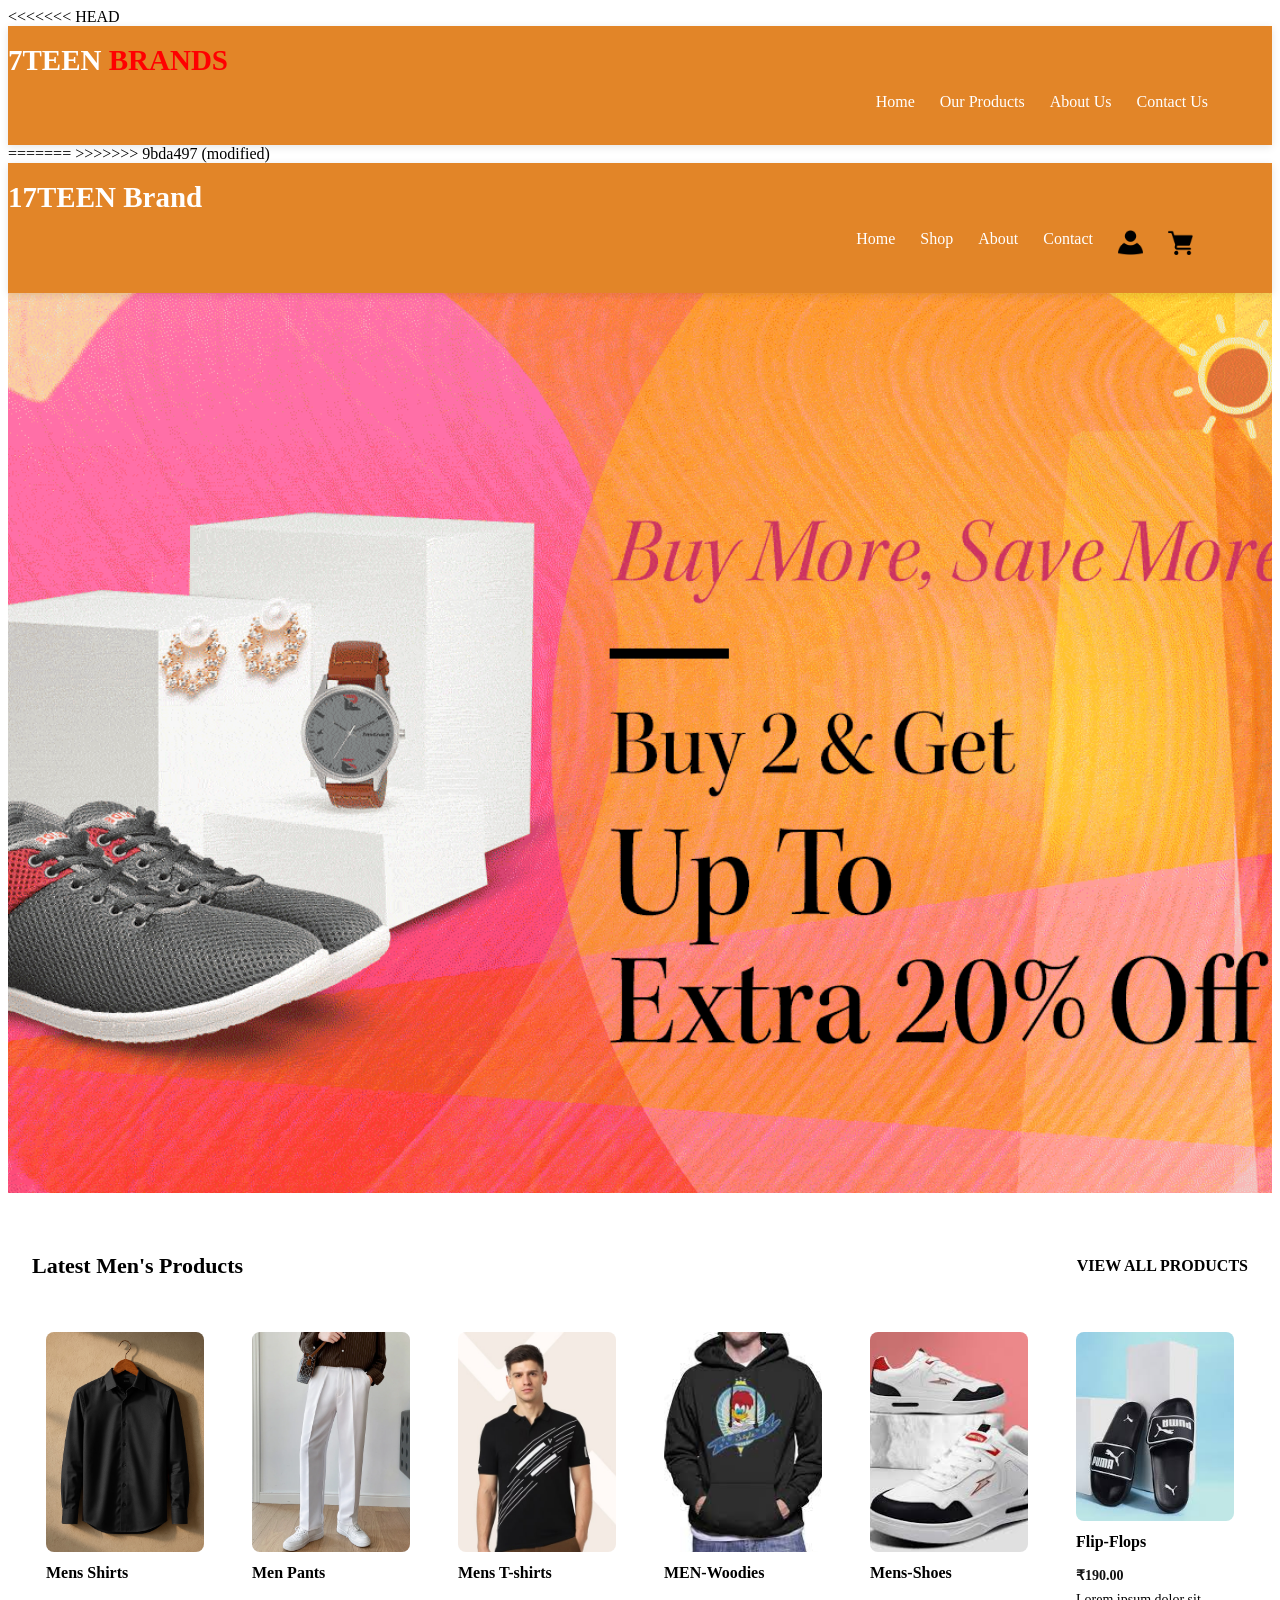
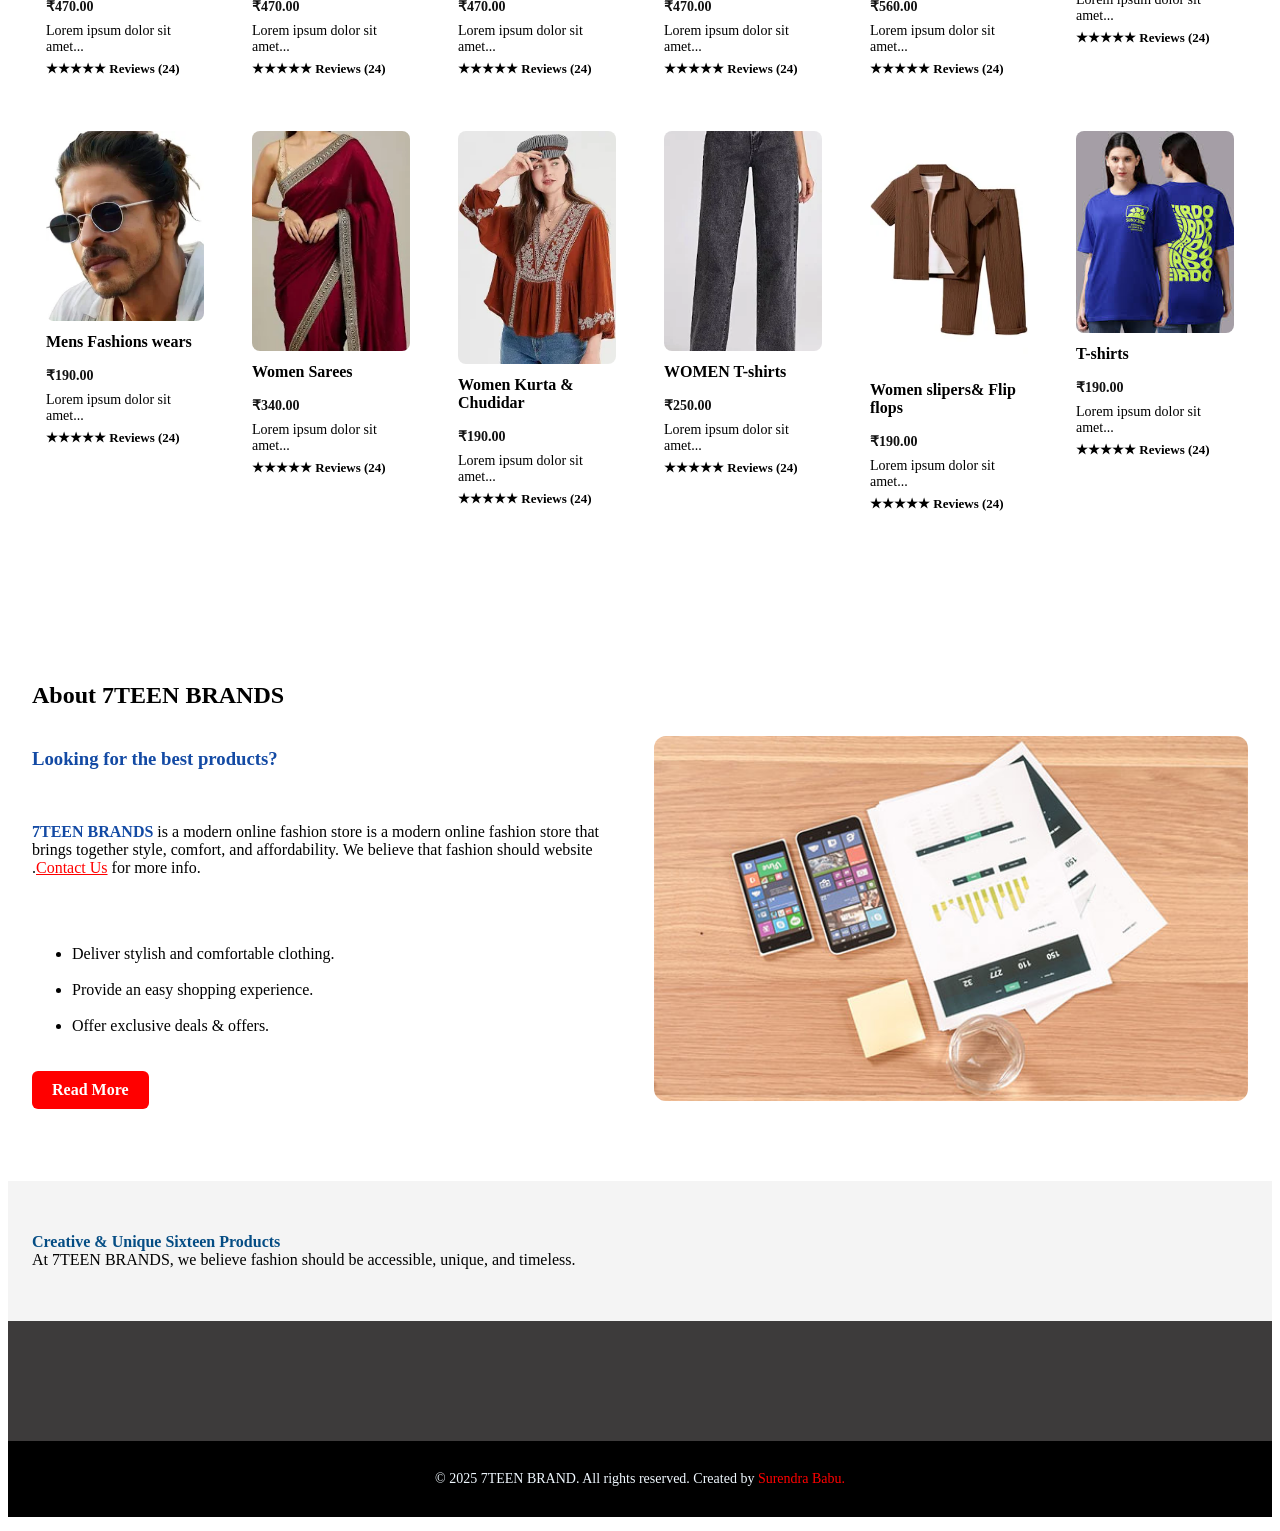
==== commit 2ec91ab7: "Update index.html" ====
--- a/index.html
+++ b/index.html
@@ -40,7 +40,7 @@
         <li><a href="#our-products">Shop</a></li>
         <li><a href="./about.html">About</a></li>
         <li><a href="./touch.html">Contact</a></li>
-        <li><a href="#"><img src="./Project images/user.png" width="25" class="log" alt="user"></a></li>
+        <li><a href="https://surendra-babu17.github.io/17TEENBrands/login.html"><img src="./Project images/user.png" width="25" class="log" alt="user"></a></li>
         <li>
           <a href="./cart.html">
             <img src="./Project images/grocery-store.png" width="25" class="log" alt="cart">
@@ -63,6 +63,8 @@
           <li><a>Womens wear</a></li>
           <li><a>Festival collections</a></li>
           <li><a>Customer service</a></li>
+           <li><a>Kids wears</a></li>
+          <li><a>Fashion wears</a></li>
           
 
 
@@ -262,4 +264,4 @@
   </script>
 </body>
 
-</html>+</html>
